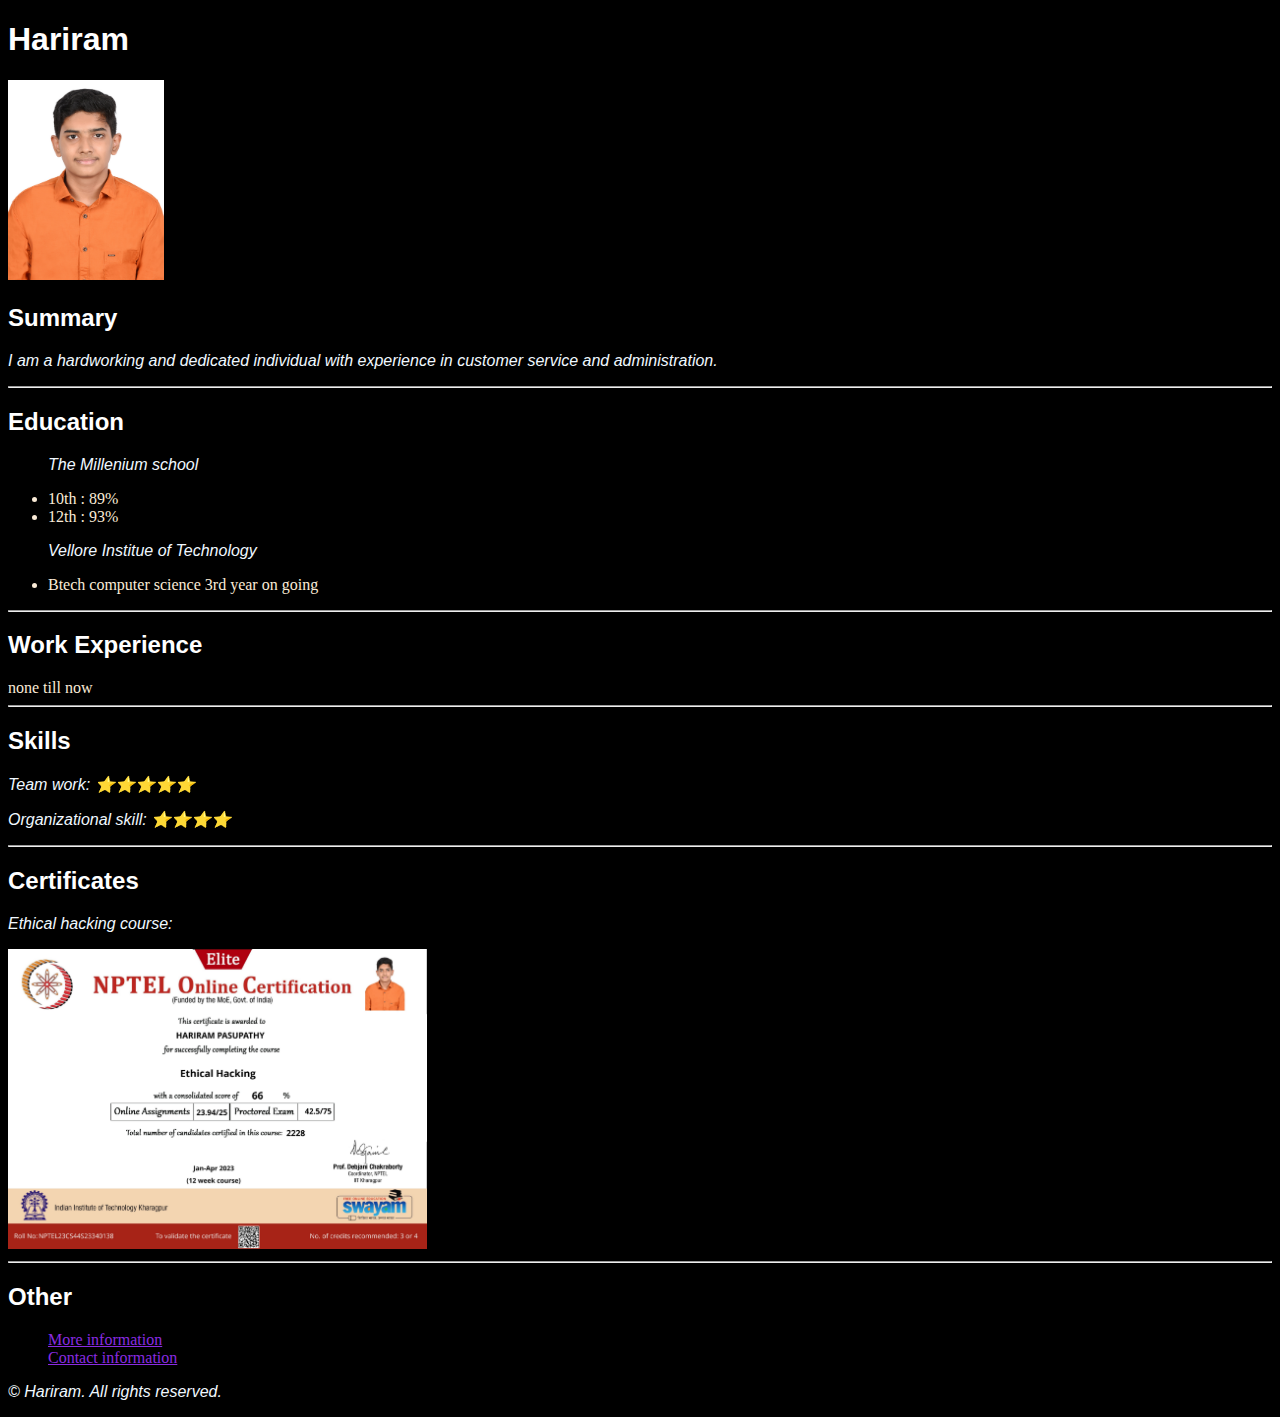
==== index.html @ 6d222a2d "Rename portfolio.html to index.html" ====
<!DOCTYPE html>
<html lang="en">
<head>
    <meta charset="UTF-8">
    <meta name="viewport" content="width=device-width,initial-scale=1.0">
    <link rel="stylesheet" href="style.css">
    <title>Online Resume</title>
</head>
<body>
    <h1>Hariram</h1>
    <img src="./assets/hari photo 2020.jpg" height="200">
    <h2>Summary</h2>
    <p>I am a hardworking and dedicated individual with experience in customer service and administration.</p>
    <hr>
    <h2>Education</h2>
    <ul>
        <p>The Millenium school</p>
        <li>10th : 89%</li>
        <li>12th : 93%</li>
        <p>Vellore Institue of Technology</p>
        <li>Btech computer science 3rd year on going</li>
    </ul>
    <hr>
    <h2>Work Experience</h2>
    <li>none till now</li>
    <hr>
    <h2>Skills</h2>
    <p>Team work: &#11088&#11088&#11088&#11088&#11088</p>
    <p>Organizational skill: &#11088&#11088&#11088&#11088</p>
    <hr>
    <h2>Certificates</h2>
    <p>Ethical hacking course:</p>
    <img src="./assets/Ethical Hacking (1).jpg" height="300">
    <hr>
    <h2>Other</h2>
    <ul>
        <a href="./assets/about.html">More information</a><br>
        <a href="./assets/contact.html">Contact information</a>
    </ul>
    <footer><p>© Hariram. All rights reserved.</p></footer>
</html>
---- style.css ----
body{background-color:rgb(0, 0, 0);}  
p{
    font-size: normal;
    font-style:italic;
    font-weight: 300;
    font-display: auto;
    font-family: Impact, Haettenschweiler, 'Arial Narrow Bold', sans-serif;
    color:aliceblue;
}
EMAIL{
    color:white;
}
u{
    text-decoration: underline;
    color:aquamarine
}
a{
    color:blueviolet;
}
address{
    color:white;
    font-family: Impact, Haettenschweiler, 'Arial Narrow Bold', sans-serif;

}
li{
    color:antiquewhite
}
h1{
    font-family: 'Franklin Gothic Medium', 'Arial Narrow', Arial, sans-serif;
    color: white;
    font-size: xx-large;
    word-spacing: 0%;
}
h2{
    font-family: 'Franklin Gothic Medium', 'Arial Narrow', Arial, sans-serif;
    color:white;
    font-size: x-large;
    word-spacing: 0%;
    line-height: normal;
}
h3{
    font-family: 'Franklin Gothic Medium', 'Arial Narrow', Arial, sans-serif;
    color:black;
    font-size: large;
    word-spacing: 0%;
    line-height: 122%;
}

h4{
    color:black;
    font-size: large;
    word-spacing: 0%;
    line-height:0%;
}
h5{
    color:black;
    font-size: small;
    line-height: 0%;
    line-break: loose;
    line-gap-override: 0%;
    lighting-color: aliceblue;
}
h6{
    color: black;
    font-size: small;
    word-spacing: 0%;
    line-height: 0%;

}
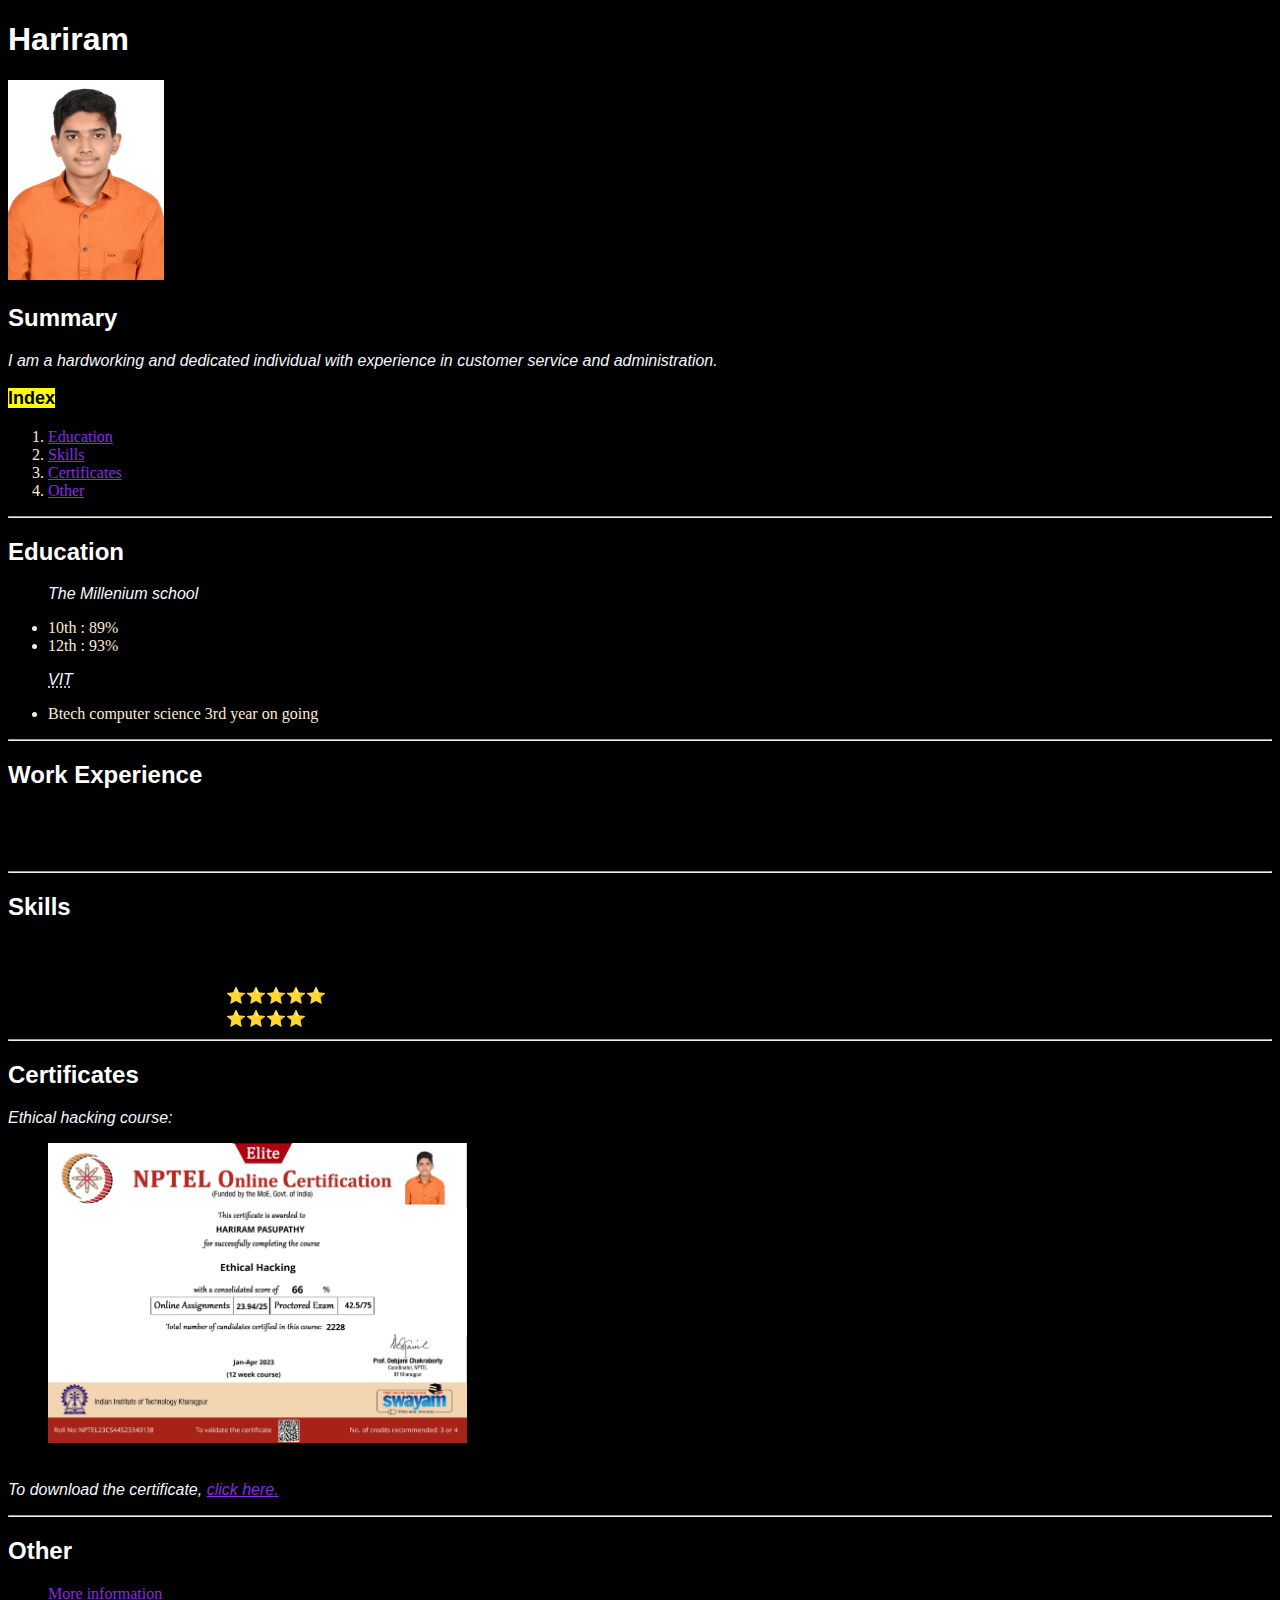
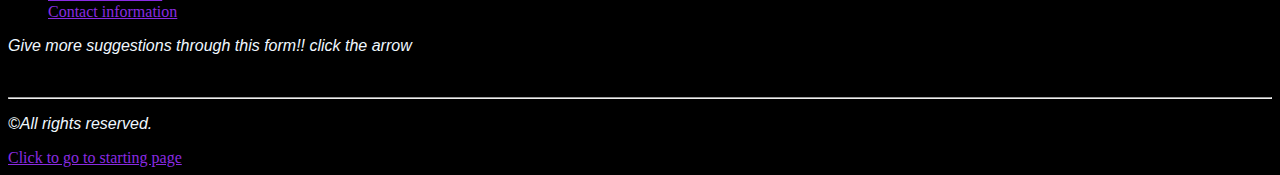
==== commit 796e2dfd: "Update index.html" ====
--- a/index.html
+++ b/index.html
@@ -3,39 +3,164 @@
 <head>
     <meta charset="UTF-8">
     <meta name="viewport" content="width=device-width,initial-scale=1.0">
-    <link rel="stylesheet" href="style.css">
+    <meta name="author" content="Hariram">
+    <link rel="icon" href="./assets/download.png" type="image/x-icon">
+    <link rel="stylesheet" href="style.css" type="text/css">
     <title>Online Resume</title>
 </head>
 <body>
+    <header>
     <h1>Hariram</h1>
     <img src="./assets/hari photo 2020.jpg" height="200">
     <h2>Summary</h2>
     <p>I am a hardworking and dedicated individual with experience in customer service and administration.</p>
+    <h3><mark>Index</mark></h3>
+    <nav aria-label="primary-navigation"><ol>
+        <li><a href="#Education">Education</a></li>
+        <li><a href="#Skills">Skills</a></li>
+        <li><a href="#Certificates">Certificates</a></li>
+        <li><a href="#other">Other</a></li>
+    </ol>
+    </nav>
+    </header>
     <hr>
+    <main>
+    <article id="Education">
     <h2>Education</h2>
     <ul>
         <p>The Millenium school</p>
         <li>10th : 89%</li>
         <li>12th : 93%</li>
-        <p>Vellore Institue of Technology</p>
-        <li>Btech computer science 3rd year on going</li>
+        <p><abbr title="Vellore Institute of Technologies">VIT</abbr></p>
+        <li>Btech computer science <time datetime="2023-08-06">3rd year</time>  on going</li>
     </ul>
+    </article>
     <hr>
     <h2>Work Experience</h2>
-    <li>none till now</li>
+    <aside>
+        <details>
+            <summary>All the companies i worked in: -</summary>
+            <p1>None till now &#x1F622</p1>
+        </details>
+    </aside>
+    <aside>
+        <details>
+            <summary>All the internships: -</summary>
+            <p1>None till now &#x1F622</p1>
+        </details>
+    </aside>
+    <aside>
+        <details>
+            <summary>All the project: -</summary>
+            <ol>
+                <li>Online portfolio using html and css</li>
+            </ol>
+        </details>
+    </aside>
     <hr>
+    <section id="Skills">
     <h2>Skills</h2>
-    <p>Team work: &#11088&#11088&#11088&#11088&#11088</p>
-    <p>Organizational skill: &#11088&#11088&#11088&#11088</p>
+    <table>
+        <thead>
+        <caption>All Skills</caption>
+        <tr>
+            <th>&nbsp;</th>
+            <th>&nbsp;</th>
+            <th id="skills" scope="col">Skills</th>
+            <th id="ratings" scope="col">Ratings</th>
+        </tr>
+        </thead>
+        <tbody>
+        <tr>
+            <td rowspan="3">For office</td>
+        </tr>
+            <th id="1st" scope="row">1)</th>
+            <td>Team Work</td>
+            <td>&#11088&#11088&#11088&#11088&#11088</td>
+        </tr>
+        <tr>
+            <th id="2nd" scope="row">2)</th>
+            <td>Organizational skill</td>
+            <td>&#11088&#11088&#11088&#11088</td>
+        </tr>
+        </tbody>
+    </table>
+    </section>
     <hr>
+    <section id="Certificates">
     <h2>Certificates</h2>
     <p>Ethical hacking course:</p>
-    <img src="./assets/Ethical Hacking (1).jpg" height="300">
+    <figure>    <img src="./assets/Ethical Hacking (1).jpg" height="300" title="Certificate" loading="lazy">
+        <figcaption>NPTEL Certificate</figcaption>
+    </figure>
+    <p>To download the certificate, <a href="./assets/Ethical Hacking (1).jpg" download>click here.</a></p>
+    </section>
+    </main>
     <hr>
+    <section id="other">
     <h2>Other</h2>
     <ul>
-        <a href="./assets/about.html">More information</a><br>
-        <a href="./assets/contact.html">Contact information</a>
+        <a href="./assets/about.html" target="_blank">More information</a><br>
+        <a href="./assets/contact.html" target="_blank">Contact information</a>
     </ul>
-    <footer><p>© Hariram. All rights reserved.</p></footer>
+    </section>
+    <article id="suggestion">
+        <p>Give more suggestions through this form!! click the arrow</p>
+        <details>
+            <summary>Form</summary>
+            <form action="https://httpbin.org/get" method="get">
+            <fieldset>
+            <legend>Your information</legend>
+                <label for="firstname">First name:</label>
+                <input type="text" name="firstname" id="firstname" placeholder="Eg:max" required autocomplete="on" autofocus><br>
+                <label for="lastname">Last name:</label>
+                <input type="text" name="lastname" id="lastname" placeholder="Eg:Holder" autocomplete="on"><br>
+                <label for="mailid">Email:</label>
+                <input type="email" name="mailid" id="mailid" placeholder="Eg:abc@gmail.com" required autocomplete="on"><br>
+                <label for="phone">Phone number:</label>
+                <input type="tel" name="phone" id="phone" placeholder="Eg:+91-9363532594" required autocomplete="on" pattern="+[0-9]{2}-[0-9]{10}"><br>
+                <label for="age">Age:</label>
+                <input type="number" name="age" id="age" placeholder="Eg:20" autocomplete="on" min="10" max="100" step="1"><br>
+                <label for="box">Country:</label>
+                <select name="box" id="box" multiple size="4">
+                    <optgroup label="Countries">
+                    <option value="india" selected>India</option>
+                    <option value="america">USA</option>
+                    <option value="dubai">UAE</option>
+                    <option value="saudi">Saudi</option>
+                    </optgroup>
+                </select><br>
+                <label for="religion">Religion:</label>
+                <input type="text" name="religion" id="religion" list="religions">
+                <datalist id="religions">
+                    <option value="hindu">Hindu</option>
+                    <option value="christian">Christian</option>
+                    <option value="muslim">Muslim</option>
+                </datalist>
+            </fieldset>
+            <fieldset>
+                <legend>Do you know HTML5??</legend>
+                <!-- for chekbox put checkbox in tyoe -->
+                <input type="radio" name="doesheknow" id="yes" value="yes">
+                <label for="yes">Yes</label>
+                <br>
+                <input type="radio" name="doesheknow" id="no" value="no">
+                <label for="no">No</label>
+            </fieldset>
+            <fieldset>
+                <legend>For more suggestions!!</legend>
+                <textarea name="suggestions" id="suggestions" cols="30" rows="10" placeholder="Type your message here"></textarea>
+            </fieldset>
+            <br>
+            <!-- post for secrecy and submit will show sensitive info in url -->
+            <button type="submit">Submit</button>
+            <button type="submit" formaction="https://httpbin.org/post" formmethod="post">Post</button>
+            <button type="reset">Reset</button>
+            </form>
+        </details>
+    </article>
+    <hr>
+    <footer><p>&copy;All rights reserved.</p>
+    <a href="#">Click to go to starting page</a>
+    </footer>
 </html>
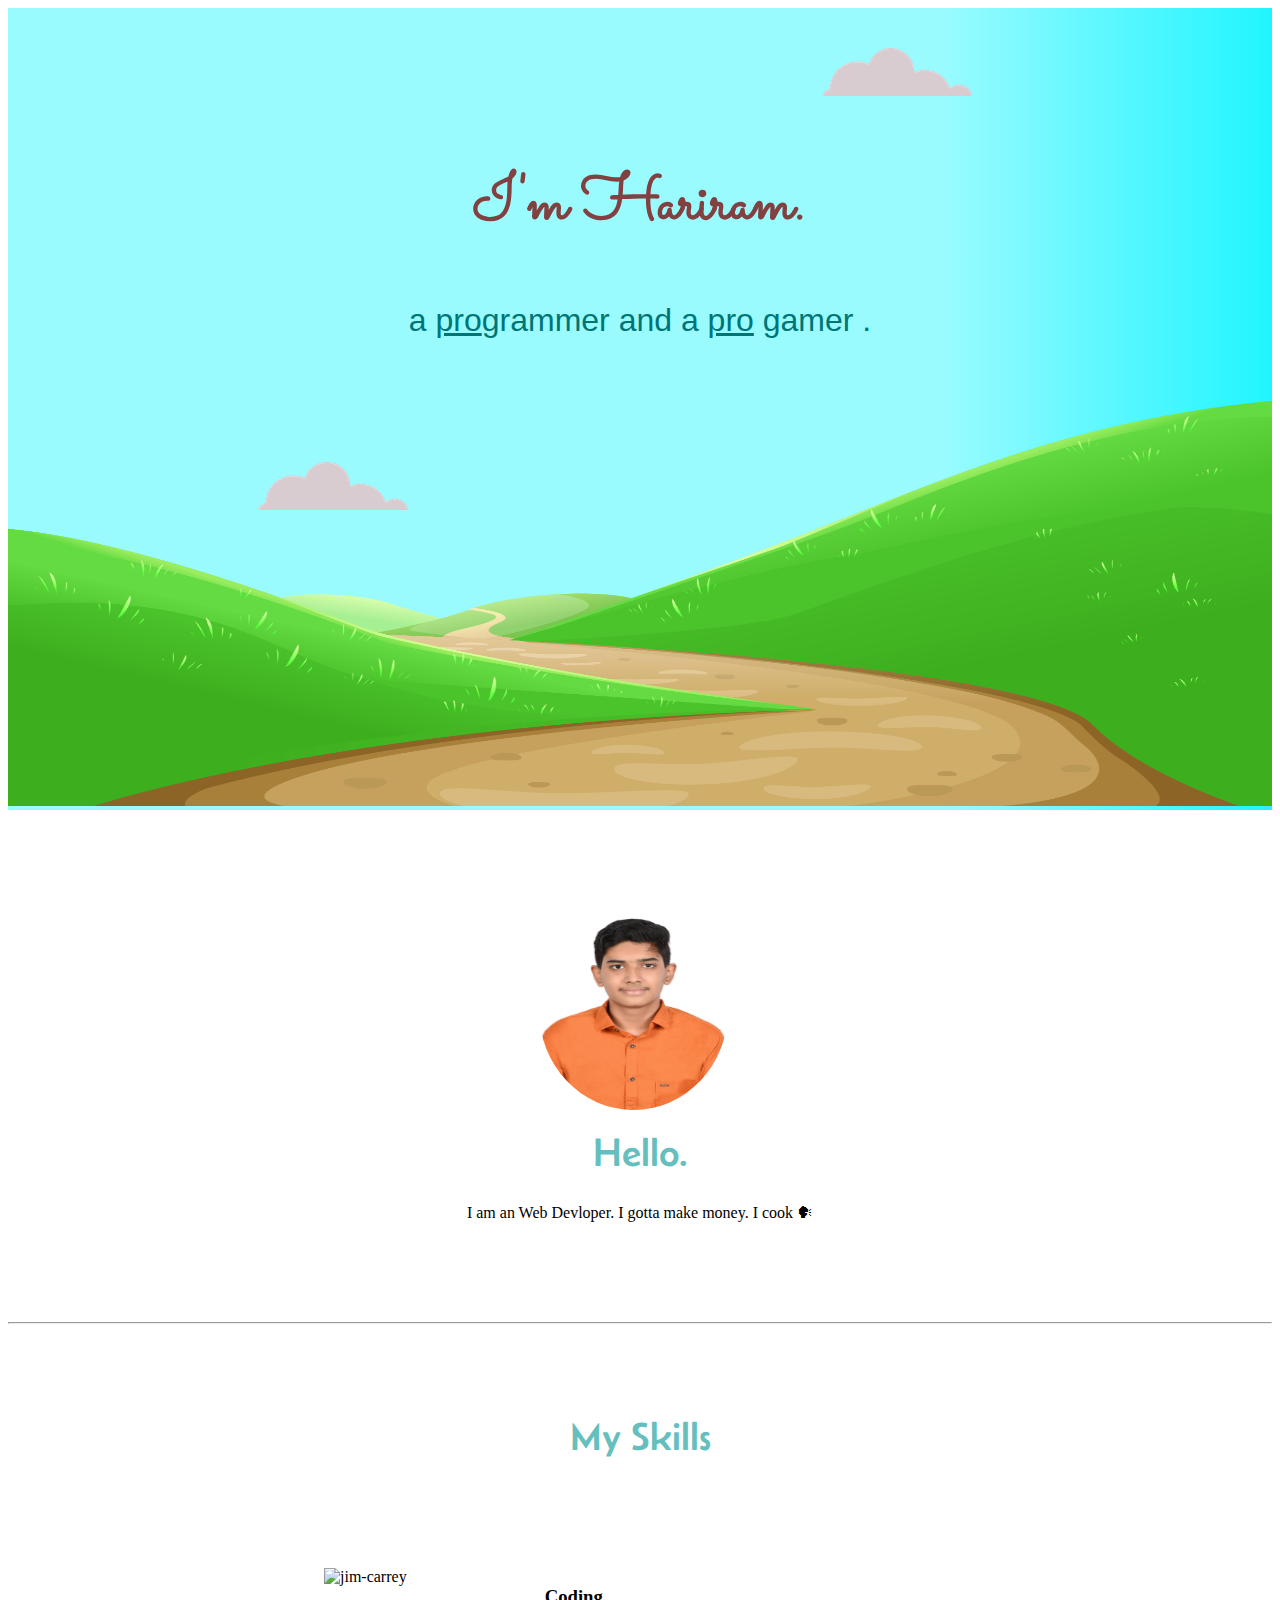
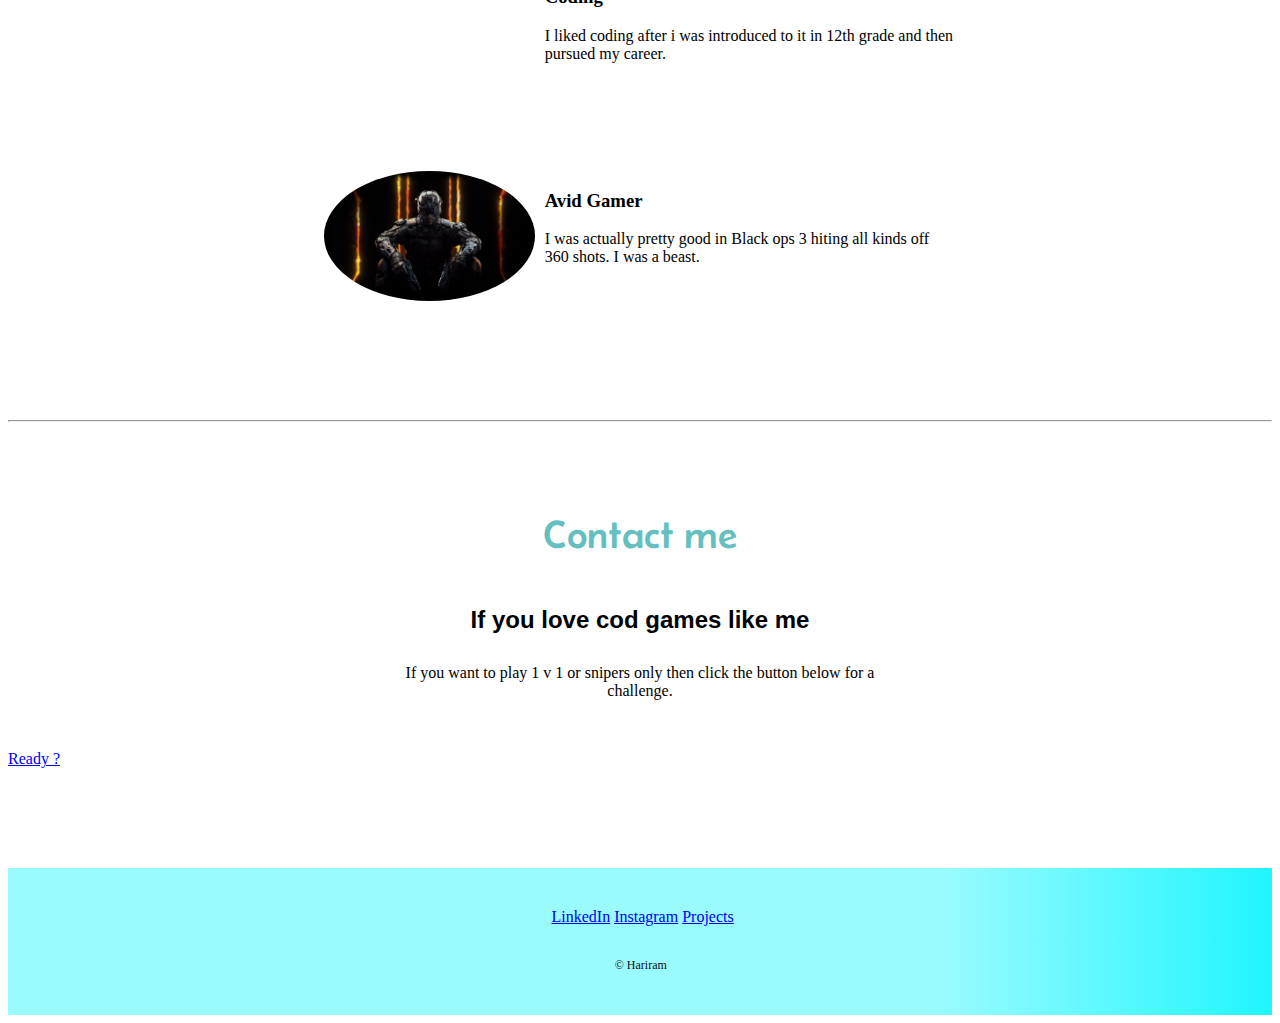
==== commit 49c61b3b: "Add files via upload" ====
--- a/index.html
+++ b/index.html
@@ -1,166 +1,89 @@
 <!DOCTYPE html>
-<html lang="en">
+<html lang="en" data-bs-theme="dark">
 <head>
     <meta charset="UTF-8">
-    <meta name="viewport" content="width=device-width,initial-scale=1.0">
-    <meta name="author" content="Hariram">
-    <link rel="icon" href="./assets/download.png" type="image/x-icon">
-    <link rel="stylesheet" href="style.css" type="text/css">
-    <title>Online Resume</title>
+    <meta name="viewport" content="width=device-width, initial-scale=1.0">
+    <link rel="stylesheet" href="./style1.css">
+    <link rel="preconnect" href="https://fonts.googleapis.com">
+    <link href="https://fonts.googleapis.com/css2?family=Belanosima&display=swap" rel="stylesheet">
+    <link rel="preconnect" href="https://fonts.googleapis.com">
+    <link rel="preconnect" href="https://fonts.gstatic.com" crossorigin>
+    <link href="https://fonts.googleapis.com/css2?family=Sacramento&display=swap" rel="stylesheet">
+    <link href="https://cdn.jsdelivr.net/npm/bootstrap@5.3.0/dist/css/bootstrap.min.css" rel="stylesheet" integrity="sha384-9ndCyUaIbzAi2FUVXJi0CjmCapSmO7SnpJef0486qhLnuZ2cdeRhO02iuK6FUUVM" crossorigin="anonymous">
+    <title>Hariram</title>
 </head>
 <body>
-    <header>
-    <h1>Hariram</h1>
-    <img src="./assets/hari photo 2020.jpg" height="200">
-    <h2>Summary</h2>
-    <p>I am a hardworking and dedicated individual with experience in customer service and administration.</p>
-    <h3><mark>Index</mark></h3>
-    <nav aria-label="primary-navigation"><ol>
-        <li><a href="#Education">Education</a></li>
-        <li><a href="#Skills">Skills</a></li>
-        <li><a href="#Certificates">Certificates</a></li>
-        <li><a href="#other">Other</a></li>
-    </ol>
-    </nav>
-    </header>
-    <hr>
-    <main>
-    <article id="Education">
-    <h2>Education</h2>
-    <ul>
-        <p>The Millenium school</p>
-        <li>10th : 89%</li>
-        <li>12th : 93%</li>
-        <p><abbr title="Vellore Institute of Technologies">VIT</abbr></p>
-        <li>Btech computer science <time datetime="2023-08-06">3rd year</time>  on going</li>
-    </ul>
-    </article>
-    <hr>
-    <h2>Work Experience</h2>
-    <aside>
-        <details>
-            <summary>All the companies i worked in: -</summary>
-            <p1>None till now &#x1F622</p1>
-        </details>
-    </aside>
-    <aside>
-        <details>
-            <summary>All the internships: -</summary>
-            <p1>None till now &#x1F622</p1>
-        </details>
-    </aside>
-    <aside>
-        <details>
-            <summary>All the project: -</summary>
-            <ol>
-                <li>Online portfolio using html and css</li>
-            </ol>
-        </details>
-    </aside>
-    <hr>
-    <section id="Skills">
-    <h2>Skills</h2>
-    <table>
-        <thead>
-        <caption>All Skills</caption>
-        <tr>
-            <th>&nbsp;</th>
-            <th>&nbsp;</th>
-            <th id="skills" scope="col">Skills</th>
-            <th id="ratings" scope="col">Ratings</th>
-        </tr>
-        </thead>
-        <tbody>
-        <tr>
-            <td rowspan="3">For office</td>
-        </tr>
-            <th id="1st" scope="row">1)</th>
-            <td>Team Work</td>
-            <td>&#11088&#11088&#11088&#11088&#11088</td>
-        </tr>
-        <tr>
-            <th id="2nd" scope="row">2)</th>
-            <td>Organizational skill</td>
-            <td>&#11088&#11088&#11088&#11088</td>
-        </tr>
-        </tbody>
-    </table>
-    </section>
-    <hr>
-    <section id="Certificates">
-    <h2>Certificates</h2>
-    <p>Ethical hacking course:</p>
-    <figure>    <img src="./assets/Ethical Hacking (1).jpg" height="300" title="Certificate" loading="lazy">
-        <figcaption>NPTEL Certificate</figcaption>
-    </figure>
-    <p>To download the certificate, <a href="./assets/Ethical Hacking (1).jpg" download>click here.</a></p>
-    </section>
-    </main>
-    <hr>
-    <section id="other">
-    <h2>Other</h2>
-    <ul>
-        <a href="./assets/about.html" target="_blank">More information</a><br>
-        <a href="./assets/contact.html" target="_blank">Contact information</a>
-    </ul>
-    </section>
-    <article id="suggestion">
-        <p>Give more suggestions through this form!! click the arrow</p>
-        <details>
-            <summary>Form</summary>
-            <form action="https://httpbin.org/get" method="get">
-            <fieldset>
-            <legend>Your information</legend>
-                <label for="firstname">First name:</label>
-                <input type="text" name="firstname" id="firstname" placeholder="Eg:max" required autocomplete="on" autofocus><br>
-                <label for="lastname">Last name:</label>
-                <input type="text" name="lastname" id="lastname" placeholder="Eg:Holder" autocomplete="on"><br>
-                <label for="mailid">Email:</label>
-                <input type="email" name="mailid" id="mailid" placeholder="Eg:abc@gmail.com" required autocomplete="on"><br>
-                <label for="phone">Phone number:</label>
-                <input type="tel" name="phone" id="phone" placeholder="Eg:+91-9363532594" required autocomplete="on" pattern="+[0-9]{2}-[0-9]{10}"><br>
-                <label for="age">Age:</label>
-                <input type="number" name="age" id="age" placeholder="Eg:20" autocomplete="on" min="10" max="100" step="1"><br>
-                <label for="box">Country:</label>
-                <select name="box" id="box" multiple size="4">
-                    <optgroup label="Countries">
-                    <option value="india" selected>India</option>
-                    <option value="america">USA</option>
-                    <option value="dubai">UAE</option>
-                    <option value="saudi">Saudi</option>
-                    </optgroup>
-                </select><br>
-                <label for="religion">Religion:</label>
-                <input type="text" name="religion" id="religion" list="religions">
-                <datalist id="religions">
-                    <option value="hindu">Hindu</option>
-                    <option value="christian">Christian</option>
-                    <option value="muslim">Muslim</option>
-                </datalist>
-            </fieldset>
-            <fieldset>
-                <legend>Do you know HTML5??</legend>
-                <!-- for chekbox put checkbox in tyoe -->
-                <input type="radio" name="doesheknow" id="yes" value="yes">
-                <label for="yes">Yes</label>
-                <br>
-                <input type="radio" name="doesheknow" id="no" value="no">
-                <label for="no">No</label>
-            </fieldset>
-            <fieldset>
-                <legend>For more suggestions!!</legend>
-                <textarea name="suggestions" id="suggestions" cols="30" rows="10" placeholder="Type your message here"></textarea>
-            </fieldset>
-            <br>
-            <!-- post for secrecy and submit will show sensitive info in url -->
-            <button type="submit">Submit</button>
-            <button type="submit" formaction="https://httpbin.org/post" formmethod="post">Post</button>
-            <button type="reset">Reset</button>
-            </form>
-        </details>
-    </article>
-    <hr>
-    <footer><p>&copy;All rights reserved.</p>
-    <a href="#">Click to go to starting page</a>
-    </footer>
-</html>
+    <div class="first gradient-backround">
+        <div>
+            <img src="./assets/cloud.png" class="top1" alt="cloud">
+            <h1 class="damn fw-bold">I'm Hariram.</h1>
+            <h2 class="more">a <span class="dec">pro</span>grammer and a <span class="dec">pro</span> gamer .</h2>
+            <img src="./assets/cloud.png" class="bottom1    " alt="cloud">
+        </div>
+        <div>
+            <img src="./assets/Valley_with_Pathway_PNG_Clipart.png" class="rounded-lg-5 overflow-x-hidden" height="430px" width="100%" alt="valley">
+        </div>
+        <!-- <div class="container">
+            <div class="row p-0 pb-0 pe-lg-0 pt-lg-3 align-items-center ">
+              <div class="col-lg-7 p-3 p-lg- pt-lg-3">
+                <div class="ml-10 p-0" style="width: 600px;">
+                <h1 class="display-6 fw-bold lh-1 text-body-emphasis"><h1 class="damn fw-bold">Hi! I'm Hariram</h1></h1>
+                <p class="lead more">a <span class="dec">pro</span>grammer and a <span class="dec">pro</span> gamer</p>
+            </div>
+              </div>
+                  <img class="rounded-lg-5 overflow-x-hidden" src="./assets/Valley_with_Pathway_PNG_Clipart.png" alt="valley" width="1000">
+            </div>
+          </div> -->
+    </div>
+
+    <div class="second">
+        <div class="container">
+        <div class="profile">
+            <img src="./assets/hari photo 2020.jpg" class="profile-img" alt="image of me">
+            <h2 class="intro1">Hello.</h2>
+            <p class="intro">I am an Web Devloper. I gotta make money. I cook &#128483; </p>
+        </div>
+        <hr>
+        <div class="skills">
+            <h2 class="intro2">My Skills</h2>
+            <div class="parent">
+                <div class="typing">
+                    <img src="./assets/code-programmer.gif" class="new" alt="jim-carrey">
+                </div>
+                <div class="coding">
+                    <h3>Coding</h3>
+                    <p>I liked coding after i was introduced to it in 12th grade and then pursued my career. </p>
+                </div>
+                <div class="gamer">
+                    <img src="./assets/391133.jpg" class="new_game" alt="cod 3">
+                </div>
+                <div class="gaming">
+                    <h3>Avid Gamer</h3>
+                    <p>I was actually pretty good in Black ops 3 hiting all kinds off 360 shots. I was a beast.</p>
+                </div>
+            </div>
+        </div>
+        <hr>
+        <div class="me">
+            <h2 class="intro4">Contact me</h2>
+            <h3 class="intro3">If you love cod games like me</h3>
+            <p class="intro5">
+                If you want to play 1 v 1 or snipers only then click the button below for a challenge.
+            </p>
+            <div class="d-grid gap-2 d-sm-flex justify-content-sm-center mb-5">
+            <a class="btn btn-danger btn-lg px-4 me-sm-3" type="button" href="mailto:hariram6674@gmail.com">Ready ?</a>
+            </div>
+        </div>
+    </div>
+    </div > 
+    <div class="third gradient-backround">
+        <div class="bottom-container">
+            <a class="footer-link1" href="#">LinkedIn</a>
+            <a class="footer-link" href="https://www.instagram.com/just.hariram/">Instagram</a>
+            <a class="footer-link" href=https://hariram-6674.github.io/Web-Dev-Projects/>Projects</a>
+            <p class="copyright">© Hariram</p>
+          </div>
+    </div>
+    <script src="https://cdn.jsdelivr.net/npm/bootstrap@5.3.0/dist/js/bootstrap.bundle.min.js" integrity="sha384-geWF76RCwLtnZ8qwWowPQNguL3RmwHVBC9FhGdlKrxdiJJigb/j/68SIy3Te4Bkz" crossorigin="anonymous"></script>
+</body>
+</html>--- a/style1.css
+++ b/style1.css
@@ -0,0 +1,316 @@
+.dec{
+    text-decoration: underline;
+}
+.gradient-backround{
+    background: rgb(154,251,255);
+    background: linear-gradient(90deg, rgba(154,251,255,1) 41%, rgba(11,244,255,1) 58%, rgba(0,212,255,1) 100%);
+    background-size: 180% 180%;
+    animation: gradient-animation 18s ease infinite;
+}
+@keyframes gradient-animation {
+    0% {  
+      background-position: 0% 50%;
+    }
+    50% {
+      background-position: 100% 50%;
+    }
+    100% {
+      background-position: 0% 50%;
+    }
+}
+.top1{
+  position: absolute;
+  right: 300px;
+  top: 40px;
+}
+.bottom1{
+  position: absolute;
+  left: 250px;
+  bottom: 300px;
+}
+.more {
+    color: #007575;
+    font-family: "Montserrat", sans-serif;
+    font-size: 2rem;
+    font-weight: normal;
+    padding-bottom: 10px;
+    text-align: center;
+}
+.damn {
+  text-align: center;
+    color: #834040;
+    font-size: 4rem;
+    margin: 50px auto 0 auto;
+    margin-bottom: 50px;
+    font-family: "Sacramento", cursive;
+}
+img {
+    overflow-clip-margin: content-box;
+    overflow: clip;
+}
+.profile-img {
+    border-radius: 80%;
+    width: 15%;
+    height: 200px;
+    display: flex;
+    justify-content: center;
+    margin-left: 42%;
+  }
+.intro {
+    width: 30%;
+    margin: auto;
+    text-align: center;
+    margin-bottom: 100px;
+}
+.intro1 {
+  font-family: 'Belanosima', sans-serif;
+  width: 30%;
+  margin: auto;
+  text-align: center;
+  margin-top: 20px;
+  margin-bottom: 20px;
+  font-size: 250%;
+}
+.intro2 {
+  font-family: 'Belanosima', sans-serif;
+  width: 30%;
+  margin: auto;
+  text-align: center;
+  margin-top: 90px;
+  margin-bottom: 30px;
+  font-size: 250%;
+}
+.intro4{
+  font-family: 'Belanosima', sans-serif;
+  text-align: center;
+  margin-top: 90px;
+  font-size: 250%;
+}
+.intro3{
+  font-family: "Montserrat", sans-serif;
+  width: 50%;
+  margin: auto;
+  text-align: center;
+  margin-top: 40px;
+  margin-bottom: 30px;
+  font-size: 150%;
+}
+.intro5 {
+  width: 40%;
+  margin: auto;
+  text-align: center;
+  margin-bottom: 50px;
+}
+.parent {
+    display: grid;
+    grid-template-columns: 0.5fr 1fr;
+    grid-template-rows: repeat(1, 1fr);
+    width: 50%;
+    margin: 100px auto 0 auto;
+    text-align: left;
+    row-gap: 2rem;
+}
+.second{
+  margin:100px 0;
+}
+.first{
+  position: relative;
+  padding-top: 100px;
+} 
+.third{
+  padding: 40px 0 10px;
+}
+.coding{
+  margin-left: 10px;
+  margin-bottom: 60px;
+}
+.new_game{
+  border-radius: 50%;
+  height: 130px;
+  margin-right: 20px;
+  width:100%
+}
+.gaming{
+  margin-bottom: 130px;
+  margin-left: 10px;
+}
+.new{
+  width: 100%;
+  float: left;
+  margin-right: 20px;
+}
+.copyright {
+  color: #0f1010;
+  font-size: 0.75rem;
+  padding: 20px 0;
+  margin-left:48%;
+}
+.footer-link1{
+  margin-left:43%;
+}
+@media( max-width: 500px) { 
+  .footer-link1{
+    margin-left:30%;
+  }
+}
+h2 {
+  color: #66bfbf;
+  font-family: "Montserrat", sans-serif;
+  font-size: 2.5rem;
+  font-weight: normal;
+  padding-bottom: 10px;
+}
+
+
+/* div{
+  display: block;
+}
+body {
+  color: #40514e;
+  margin: 0;
+  text-align: center;
+  font-family: "Merriweather", serif;
+}
+
+h1 {
+  color: #66bfbf;
+  font-size: 5.625rem;
+  margin: 50px auto 0 auto;
+  font-family: "Sacramento", cursive;
+}
+
+h2 {
+  color: #66bfbf;
+  font-family: "Montserrat", sans-serif;
+  font-size: 2.5rem;
+  font-weight: normal;
+  padding-bottom: 10px;
+}
+
+h3 {
+  color: #11999e;
+  font-family: "Montserrat", sans-serif;
+}
+
+p {
+  line-height: 2;
+}
+
+hr {
+  border: dotted #eaf6f6 6px;
+  border-bottom: none;
+  width: 4%;
+  margin: 100px auto;
+}
+
+a {
+  color: #11999e;
+  font-family: "Montserrat", sans-serif;
+  margin: 10px 20px;
+  text-decoration: none;
+}
+
+a:hover {
+  color: #eaf6f6;
+}
+
+.top-container {
+  background-color: #e4f9f5;
+  position: relative;
+  padding-top: 100px;
+}
+
+.middle-container {
+  margin: 100px 0;
+}
+
+.bottom-container {
+  background-color: #66bfbf;
+  padding: 50px 0 20px;
+}
+
+.skill-row {
+  width: 50%;
+  margin: 100px auto 100px auto;
+  text-align: left;
+}
+
+.pro {
+  text-decoration: underline;
+}
+
+.intro {
+  width: 30%;
+  margin: auto;
+}
+
+.contact-message {
+  width: 40%;
+  margin: 40px auto 60px;
+}
+
+.copyright {
+  color: #eaf6f6;
+  font-size: 0.75rem;
+  padding: 20px 0;
+}
+
+/* .top-cloud {
+  position: absolute;
+  right: 300px;
+  top: 40px;
+}
+
+.bottom-cloud {
+  position: absolute;
+  left: 250px;
+  bottom: 300px;
+}
+
+.code-img {
+  width: 25%;
+  float: left;
+  margin-right: 30px;
+}
+
+.chilli-img {
+  width: 50%;
+  margin-left: 30px;
+}
+
+.btn {
+  background: #11cdd4;
+  background-image: -webkit-linear-gradient(top, #11cdd4, #11999e);
+  background-image: -moz-linear-gradient(top, #11cdd4, #11999e);
+  background-image: -ms-linear-gradient(top, #11cdd4, #11999e);
+  background-image: -o-linear-gradient(top, #11cdd4, #11999e);
+  background-image: linear-gradient(to bottom, #11cdd4, #11999e);
+  -webkit-border-radius: 8;
+  -moz-border-radius: 8;
+  border-radius: 8px;
+  font-family: "Montserrat", sans-serif;
+  color: #ffffff;
+  font-size: 20px;
+  padding: 10px 20px 10px 20px;
+  text-decoration: none;
+}
+
+.btn:hover {
+  background: #30e3cb;
+  background-image: -webkit-linear-gradient(top, #30e3cb, #2bc4ad);
+  background-image: -moz-linear-gradient(top, #30e3cb, #2bc4ad);
+  background-image: -ms-linear-gradient(top, #30e3cb, #2bc4ad);
+  background-image: -o-linear-gradient(top, #30e3cb, #2bc4ad);
+  background-image: linear-gradient(to bottom, #30e3cb, #2bc4ad);
+  text-decoration: none;
+}
+
+.parent {
+  display: grid;
+  grid-template-columns: 0.5fr 1fr;
+  grid-template-rows: repeat(1, 1fr);
+  width: 50%;
+  margin: 100px auto 0 auto;
+  text-align: left;
+  row-gap: 2rem;
+} */ 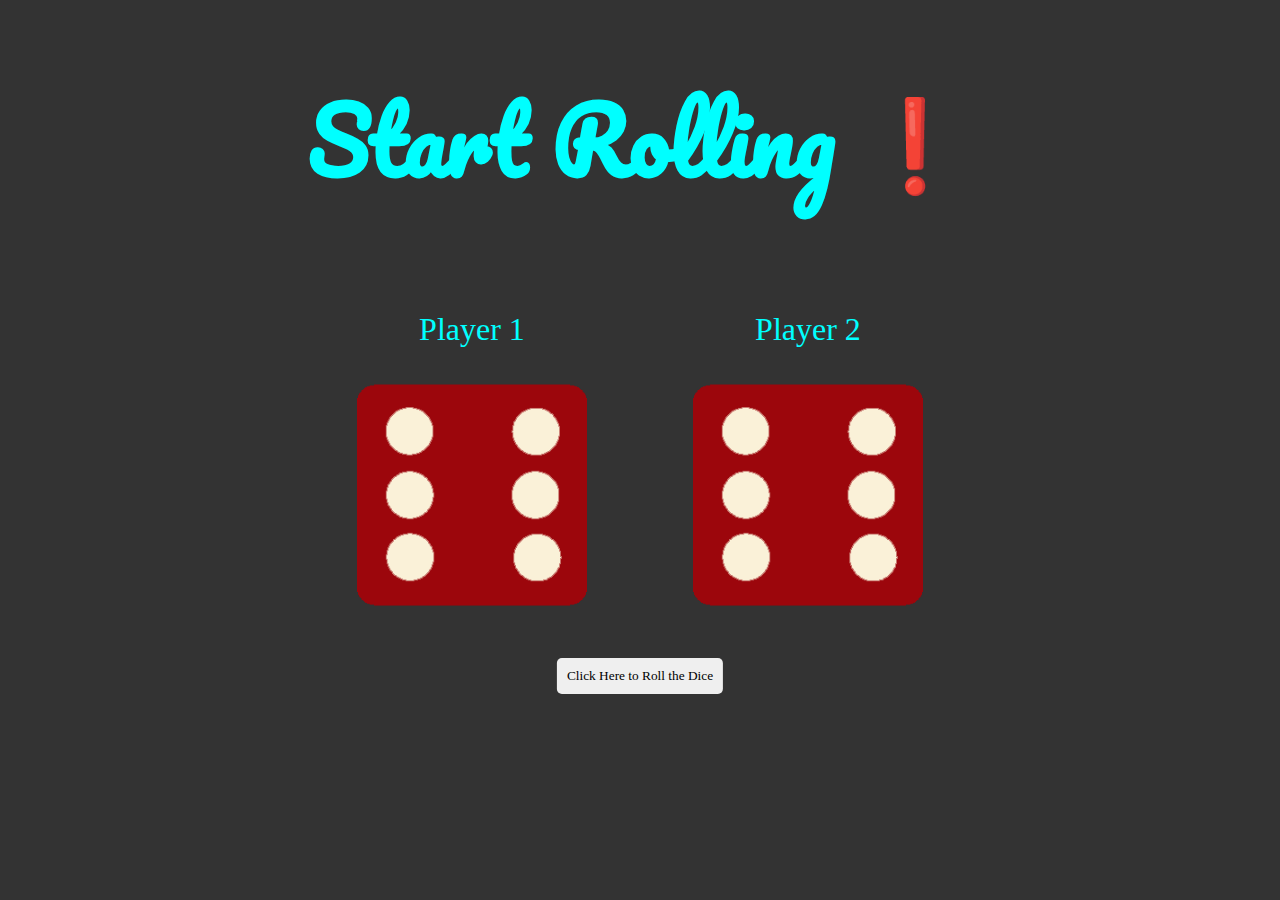
==== commit 8de38fc4: "Add files via upload" ====
--- a/index.html
+++ b/index.html
@@ -1,89 +1,32 @@
 <!DOCTYPE html>
-<html lang="en" data-bs-theme="dark">
+<html lang="en">
 <head>
     <meta charset="UTF-8">
     <meta name="viewport" content="width=device-width, initial-scale=1.0">
-    <link rel="stylesheet" href="./style1.css">
-    <link rel="preconnect" href="https://fonts.googleapis.com">
-    <link href="https://fonts.googleapis.com/css2?family=Belanosima&display=swap" rel="stylesheet">
+    <link rel="stylesheet" href="style.css">
     <link rel="preconnect" href="https://fonts.googleapis.com">
     <link rel="preconnect" href="https://fonts.gstatic.com" crossorigin>
-    <link href="https://fonts.googleapis.com/css2?family=Sacramento&display=swap" rel="stylesheet">
-    <link href="https://cdn.jsdelivr.net/npm/bootstrap@5.3.0/dist/css/bootstrap.min.css" rel="stylesheet" integrity="sha384-9ndCyUaIbzAi2FUVXJi0CjmCapSmO7SnpJef0486qhLnuZ2cdeRhO02iuK6FUUVM" crossorigin="anonymous">
-    <title>Hariram</title>
+    <link href="https://fonts.googleapis.com/css2?family=Belanosima&family=Pacifico&display=swap" rel="stylesheet">
+    <title>Dice Game</title>
 </head>
 <body>
-    <div class="first gradient-backround">
-        <div>
-            <img src="./assets/cloud.png" class="top1" alt="cloud">
-            <h1 class="damn fw-bold">I'm Hariram.</h1>
-            <h2 class="more">a <span class="dec">pro</span>grammer and a <span class="dec">pro</span> gamer .</h2>
-            <img src="./assets/cloud.png" class="bottom1    " alt="cloud">
-        </div>
-        <div>
-            <img src="./assets/Valley_with_Pathway_PNG_Clipart.png" class="rounded-lg-5 overflow-x-hidden" height="430px" width="100%" alt="valley">
-        </div>
-        <!-- <div class="container">
-            <div class="row p-0 pb-0 pe-lg-0 pt-lg-3 align-items-center ">
-              <div class="col-lg-7 p-3 p-lg- pt-lg-3">
-                <div class="ml-10 p-0" style="width: 600px;">
-                <h1 class="display-6 fw-bold lh-1 text-body-emphasis"><h1 class="damn fw-bold">Hi! I'm Hariram</h1></h1>
-                <p class="lead more">a <span class="dec">pro</span>grammer and a <span class="dec">pro</span> gamer</p>
+    <div class="all">
+        <h1>Start Rolling &#x2757;</h1>
+
+        <div class="container">
+            <div class="dice1">
+                <p>Player 1</p>
+                <img id="img1" src="images/dice6.png" alt="red dice">
             </div>
-              </div>
-                  <img class="rounded-lg-5 overflow-x-hidden" src="./assets/Valley_with_Pathway_PNG_Clipart.png" alt="valley" width="1000">
-            </div>
-          </div> -->
-    </div>
-
-    <div class="second">
-        <div class="container">
-        <div class="profile">
-            <img src="./assets/hari photo 2020.jpg" class="profile-img" alt="image of me">
-            <h2 class="intro1">Hello.</h2>
-            <p class="intro">I am an Web Devloper. I gotta make money. I cook &#128483; </p>
-        </div>
-        <hr>
-        <div class="skills">
-            <h2 class="intro2">My Skills</h2>
-            <div class="parent">
-                <div class="typing">
-                    <img src="./assets/code-programmer.gif" class="new" alt="jim-carrey">
-                </div>
-                <div class="coding">
-                    <h3>Coding</h3>
-                    <p>I liked coding after i was introduced to it in 12th grade and then pursued my career. </p>
-                </div>
-                <div class="gamer">
-                    <img src="./assets/391133.jpg" class="new_game" alt="cod 3">
-                </div>
-                <div class="gaming">
-                    <h3>Avid Gamer</h3>
-                    <p>I was actually pretty good in Black ops 3 hiting all kinds off 360 shots. I was a beast.</p>
-                </div>
+    
+            <div class="dice2">
+                <p>Player 2</p>
+                <img id="img2" src="images/dice6.png" alt="red dice">
             </div>
         </div>
-        <hr>
-        <div class="me">
-            <h2 class="intro4">Contact me</h2>
-            <h3 class="intro3">If you love cod games like me</h3>
-            <p class="intro5">
-                If you want to play 1 v 1 or snipers only then click the button below for a challenge.
-            </p>
-            <div class="d-grid gap-2 d-sm-flex justify-content-sm-center mb-5">
-            <a class="btn btn-danger btn-lg px-4 me-sm-3" type="button" href="mailto:hariram6674@gmail.com">Ready ?</a>
-            </div>
-        </div>
+        <!-- Button to roll the dice -->
+        <button id="rollBtn" type="button">Click Here to Roll the Dice</button><br/>
+        <script src="index.js" charset="UTF-8"></script>
     </div>
-    </div > 
-    <div class="third gradient-backround">
-        <div class="bottom-container">
-            <a class="footer-link1" href="#">LinkedIn</a>
-            <a class="footer-link" href="https://www.instagram.com/just.hariram/">Instagram</a>
-            <a class="footer-link" href=https://hariram-6674.github.io/Web-Dev-Projects/>Projects</a>
-            <p class="copyright">© Hariram</p>
-          </div>
-    </div>
-    <script src="https://cdn.jsdelivr.net/npm/bootstrap@5.3.0/dist/js/bootstrap.bundle.min.js" integrity="sha384-geWF76RCwLtnZ8qwWowPQNguL3RmwHVBC9FhGdlKrxdiJJigb/j/68SIy3Te4Bkz" crossorigin="anonymous"></script>
 </body>
 </html>--- a/style.css
+++ b/style.css
@@ -0,0 +1,52 @@
+body{
+    background-color: #333333;
+}
+.all{
+    text-align: center;
+    margin: auto;
+    width: 70%;
+}
+h1{
+    font-size: 90px !important;
+    font-family: 'Pacifico', cursive;
+    font-weight: bold;
+    color:aqua;
+}
+.container{
+    flex-direction: row;
+    display: flex;
+    justify-content: center;
+    flex-flow: nowrap;
+    gap: 5rem;
+    margin-bottom: 5%;
+}
+#rollBtn{
+    font-family: 'Lilita One', cursive;
+    padding: 10px;
+    border-radius: 5px;
+    cursor:pointer;
+    border: white;
+    position: absolute;
+    left: 50%;
+    transform: translateX(-50%);
+}
+#rollBtn:hover{
+    background-color: lightblue;
+    font-weight: bold;
+}
+p{
+    font-size: 2rem;
+    font-family: 'Courgette', cursive;
+    color:aqua;
+}
+dice1{
+    text-align: center;
+    display: inline-block;
+}
+dice2{
+    text-align: center;
+    display: inline-block;
+}
+img{
+    width: 90%;
+}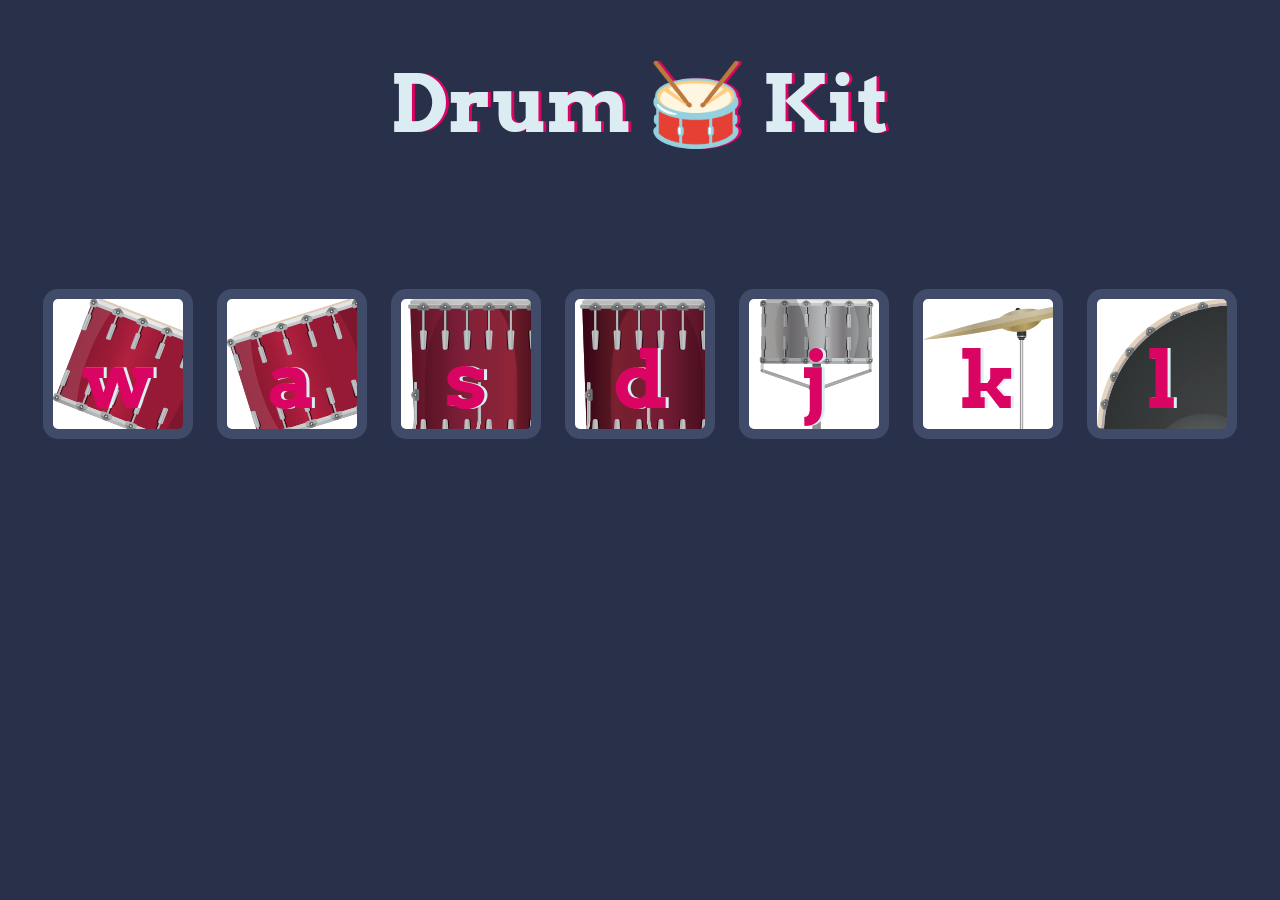
==== commit e889a466: "Add files via upload" ====
--- a/index.html
+++ b/index.html
@@ -1,32 +1,26 @@
-<!DOCTYPE html>
-<html lang="en">
-<head>
-    <meta charset="UTF-8">
-    <meta name="viewport" content="width=device-width, initial-scale=1.0">
-    <link rel="stylesheet" href="style.css">
-    <link rel="preconnect" href="https://fonts.googleapis.com">
-    <link rel="preconnect" href="https://fonts.gstatic.com" crossorigin>
-    <link href="https://fonts.googleapis.com/css2?family=Belanosima&family=Pacifico&display=swap" rel="stylesheet">
-    <title>Dice Game</title>
-</head>
-<body>
-    <div class="all">
-        <h1>Start Rolling &#x2757;</h1>
-
-        <div class="container">
-            <div class="dice1">
-                <p>Player 1</p>
-                <img id="img1" src="images/dice6.png" alt="red dice">
-            </div>
-    
-            <div class="dice2">
-                <p>Player 2</p>
-                <img id="img2" src="images/dice6.png" alt="red dice">
-            </div>
-        </div>
-        <!-- Button to roll the dice -->
-        <button id="rollBtn" type="button">Click Here to Roll the Dice</button><br/>
-        <script src="index.js" charset="UTF-8"></script>
-    </div>
-</body>
-</html>+<!DOCTYPE html>
+<html lang="en" dir="ltr">
+
+<head>
+  <meta charset="utf-8">
+  <title>Drum Kit</title>
+  <link rel="stylesheet" href="styles.css">
+  <link href="https://fonts.googleapis.com/css?family=Arvo" rel="stylesheet">
+</head>
+
+<body>
+
+  <h1 id="title">Drum 🥁 Kit</h1>
+  <div class="set">
+    <button class="w drum">w</button>
+    <button class="a drum">a</button>
+    <button class="s drum">s</button>
+    <button class="d drum">d</button>
+    <button class="j drum">j</button>
+    <button class="k drum">k</button>
+    <button class="l drum">l</button>
+  </div>
+  <script src="index.js" charset="UTF-8"></script>
+</body>
+
+</html>
--- a/styles.css
+++ b/styles.css
@@ -0,0 +1,81 @@
+body {
+  text-align: center;
+  background-color: #283149;
+}
+
+h1 {
+  font-size: 5rem;
+  color: #DBEDF3;
+  font-family: "Arvo", cursive;
+  text-shadow: 3px 0 #DA0463;
+
+}
+
+footer {
+  color: #DBEDF3;
+  font-family: sans-serif;
+}
+
+.w {
+  background-image: url('./images/tom1.png');
+}
+
+.a {
+  background-image: url('./images/tom2.png');
+}
+
+.s {
+  background-image: url('./images/tom3.png');
+}
+
+.d {
+  background-image: url('./images/tom4.png');
+}
+
+.j {
+  background-image: url('./images/snare.png');
+}
+
+.k {
+  background-image: url('./images/crash.png');
+}
+
+.l {
+  background-image: url('./images/kick.png');
+}
+
+.set {
+  margin: 10% auto;
+}
+
+.game-over {
+  background-color: red;
+  opacity: 0.8;
+}
+
+.pressed {
+  box-shadow: 0 3px 4px 0 #DBEDF3;
+  opacity: 0.5;
+}
+
+.red {
+  color: red;
+}
+
+.drum {
+  outline: none;
+  border: 10px solid #404B69;
+  font-size: 5rem;
+  font-family: 'Arvo', cursive;
+  line-height: 2;
+  font-weight: 900;
+  color: #DA0463;
+  text-shadow: 3px 0 #DBEDF3;
+  border-radius: 15px;
+  display: inline-block;
+  width: 150px;
+  height: 150px;
+  text-align: center;
+  margin: 10px;
+  background-color: white;
+}
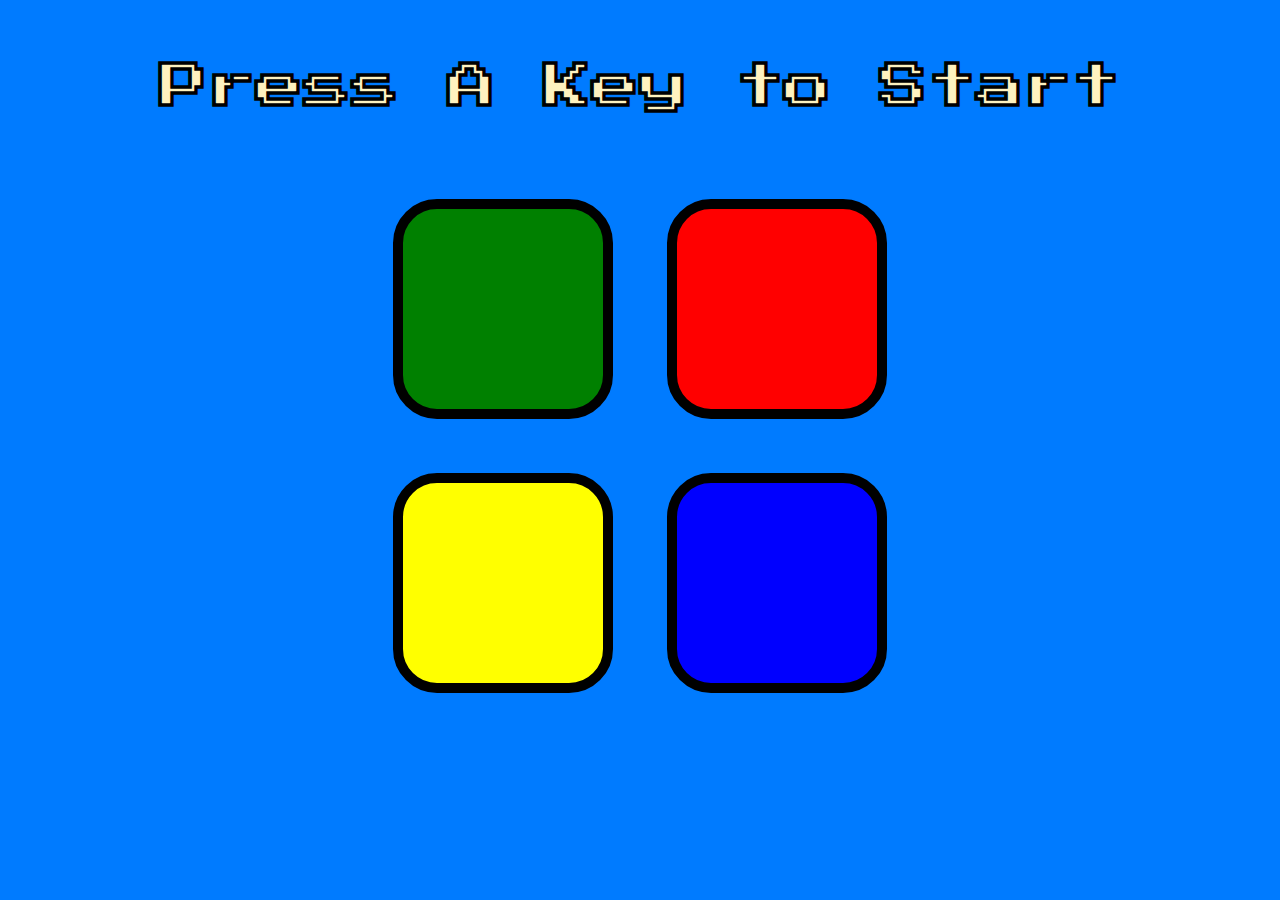
==== commit 091e63ef: "Add files via upload" ====
--- a/index.html
+++ b/index.html
@@ -1,26 +1,35 @@
-<!DOCTYPE html>
-<html lang="en" dir="ltr">
-
-<head>
-  <meta charset="utf-8">
-  <title>Drum Kit</title>
-  <link rel="stylesheet" href="styles.css">
-  <link href="https://fonts.googleapis.com/css?family=Arvo" rel="stylesheet">
-</head>
-
-<body>
-
-  <h1 id="title">Drum 🥁 Kit</h1>
-  <div class="set">
-    <button class="w drum">w</button>
-    <button class="a drum">a</button>
-    <button class="s drum">s</button>
-    <button class="d drum">d</button>
-    <button class="j drum">j</button>
-    <button class="k drum">k</button>
-    <button class="l drum">l</button>
-  </div>
-  <script src="index.js" charset="UTF-8"></script>
-</body>
-
-</html>
+<!DOCTYPE html>
+<html lang="en">
+<head>
+    <meta charset="UTF-8">
+    <meta name="viewport" content="width=device-width, initial-scale=1.0">
+    <link rel="stylesheet" href="./style.css">
+    <link href="https://fonts.googleapis.com/css?family=Press+Start+2P" rel="stylesheet">
+    <title>Simon Game</title>
+</head>
+<body>
+    <h1 id="level-title">Press A Key to Start</h1>
+    <div class="container">
+        <div class="row">
+            <div type="button" id="green" class="btn green">
+
+            </div>
+            <div type="button" id="red" class="btn red">
+
+            </div>
+        </div>
+        <div class="row">
+
+            <div type="button" id="yellow" class="btn yellow">
+      
+            </div>
+            <div type="button" id="blue" class="btn blue">
+      
+            </div>
+      
+          </div>
+    </div>
+<script src="https://ajax.googleapis.com/ajax/libs/jquery/3.3.1/jquery.min.js"></script>
+<script src="./game.js" charset="UTF-8"></script>
+</body>
+</html>--- a/style.css
+++ b/style.css
@@ -0,0 +1,59 @@
+body {
+  text-align: center;
+  background-color: #007bff;
+}
+
+.newcol{
+  height: 900px;
+  background-color: red;
+  background-image:
+    linear-gradient(
+      red, #f06d06
+    );
+}
+
+#level-title {
+  font-family: 'Press Start 2P', cursive;
+  font-size: 3rem;
+  margin:  5%;
+  color: #FEF2BF;
+  -webkit-text-stroke-width: 2px;
+  -webkit-text-stroke-color: black;
+}
+
+.container {
+  display: block;
+  width: 50%;
+  margin: auto;
+
+}
+
+.btn {
+  margin: 25px;
+  display: inline-block;
+  height: 200px;
+  width: 200px;
+  border: 10px solid black;
+  border-radius: 20%;
+}
+
+.red {
+  background-color: red;
+}
+
+.green {
+  background-color: green;
+}
+
+.blue {
+  background-color: blue;
+}
+
+.yellow {
+  background-color: yellow;
+}
+
+.pressed {
+  box-shadow: 0 0 20px white;
+  background-color: grey;
+}
